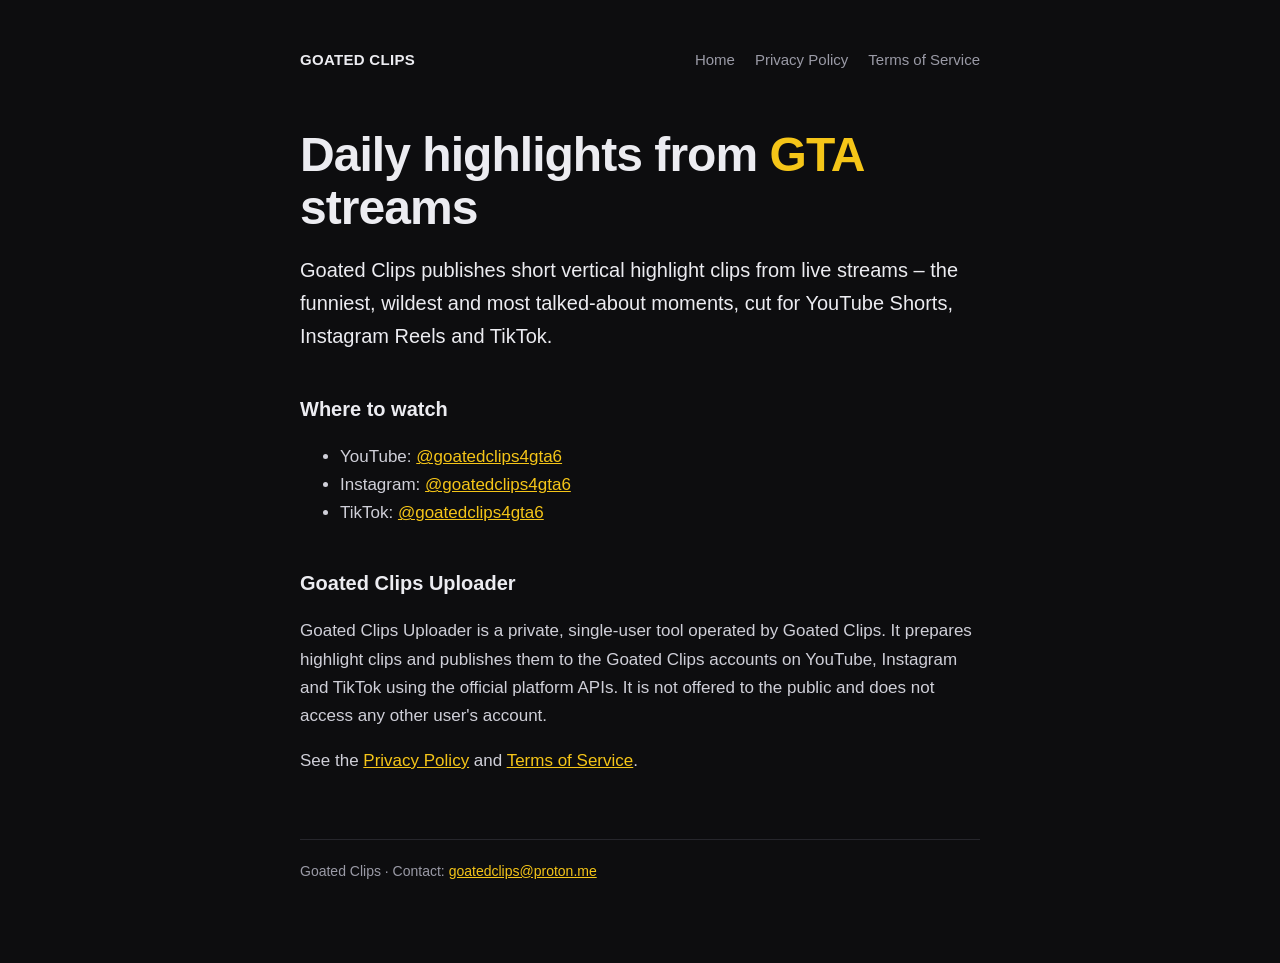
==== index.html @ 3a12a482 "Goated Clips website: home, privacy policy, terms Co-Authored-By: Claude Opus 5.5 <noreply@anthropic" ====
<!doctype html><html lang="en"><head><meta charset="utf-8"><meta name="viewport" content="width=device-width,initial-scale=1"><title>Goated Clips</title><link rel="stylesheet" href="style.css"></head><body><div class="wrap"><nav><a class="brand" href="index.html">GOATED CLIPS</a><a href="index.html">Home</a><a href="privacy.html">Privacy Policy</a><a href="terms.html">Terms of Service</a></nav>
<h1>Daily highlights from <span>GTA</span> streams</h1>
<p class="lead">Goated Clips publishes short vertical highlight clips from live streams – the funniest, wildest and most talked-about moments, cut for YouTube Shorts, Instagram Reels and TikTok.</p>
<h2>Where to watch</h2>
<ul>
<li>YouTube: <a href="https://www.youtube.com/@goatedclips4gta6">@goatedclips4gta6</a></li>
<li>Instagram: <a href="https://www.instagram.com/goatedclips4gta6">@goatedclips4gta6</a></li>
<li>TikTok: <a href="https://www.tiktok.com/@goatedclips4gta6">@goatedclips4gta6</a></li>
</ul>
<h2>Goated Clips Uploader</h2>
<p>Goated Clips Uploader is a private, single-user tool operated by Goated Clips. It prepares highlight clips and publishes them to the Goated Clips accounts on YouTube, Instagram and TikTok using the official platform APIs. It is not offered to the public and does not access any other user's account.</p>
<p>See the <a href="privacy.html">Privacy Policy</a> and <a href="terms.html">Terms of Service</a>.</p>
<footer>Goated Clips · Contact: <a href="mailto:goatedclips@proton.me">goatedclips@proton.me</a></footer></div></body></html>
---- style.css ----
:root{--bg:#0d0d0f;--fg:#ececf1;--muted:#9a9aa6;--accent:#f5c518;--line:#26262c}
*{box-sizing:border-box}
body{margin:0;background:var(--bg);color:var(--fg);font:17px/1.65 -apple-system,BlinkMacSystemFont,"Segoe UI",Roboto,Helvetica,Arial,sans-serif}
.wrap{max-width:720px;margin:0 auto;padding:48px 20px 80px}
nav{display:flex;gap:20px;flex-wrap:wrap;margin-bottom:56px;font-size:15px}
nav a{color:var(--muted);text-decoration:none}nav a:hover,nav a[aria-current]{color:var(--fg)}
.brand{font-weight:800;color:var(--fg)!important;margin-right:auto;letter-spacing:.02em}
h1{font-size:clamp(32px,6vw,48px);line-height:1.1;margin:0 0 16px;letter-spacing:-.02em}
h1 span{color:var(--accent)}
h2{font-size:20px;margin:40px 0 8px}
p,li{color:#cfcfd8}
a{color:var(--accent)}
.lead{font-size:20px;color:var(--fg)}
.meta{color:var(--muted);font-size:14px}
footer{margin-top:64px;padding-top:20px;border-top:1px solid var(--line);color:var(--muted);font-size:14px}
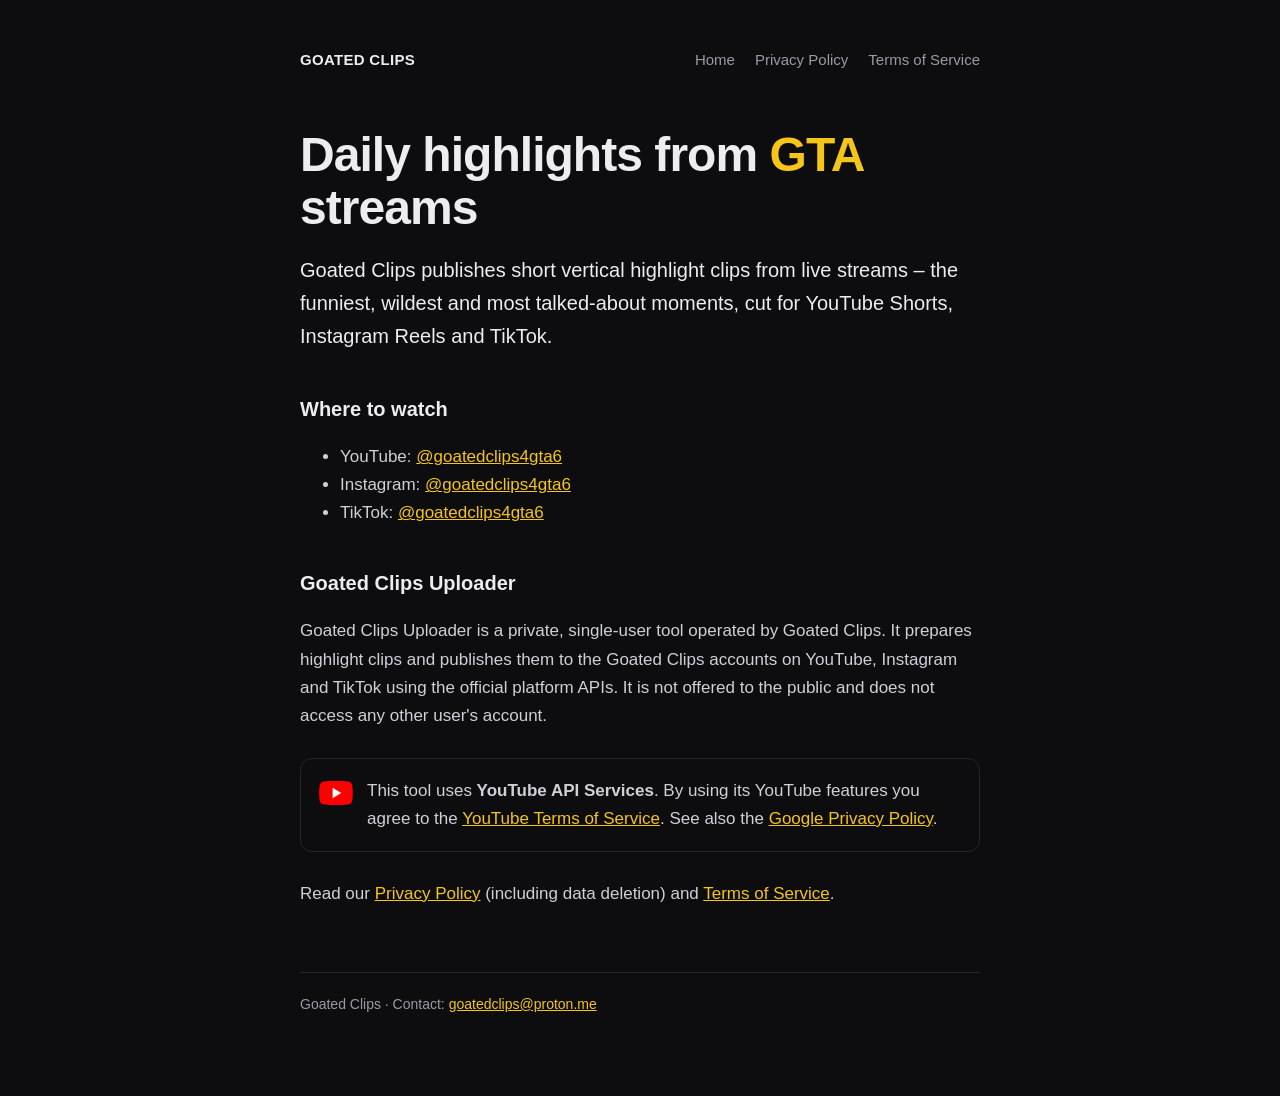
==== commit 9dd0b5a1: "Add YouTube API Services notice and data deletion section Co-Authored-By: Claude Opus 5.5 <noreply@a" ====
--- a/index.html
+++ b/index.html
@@ -9,5 +9,7 @@
 </ul>
 <h2>Goated Clips Uploader</h2>
 <p>Goated Clips Uploader is a private, single-user tool operated by Goated Clips. It prepares highlight clips and publishes them to the Goated Clips accounts on YouTube, Instagram and TikTok using the official platform APIs. It is not offered to the public and does not access any other user's account.</p>
-<p>See the <a href="privacy.html">Privacy Policy</a> and <a href="terms.html">Terms of Service</a>.</p>
+<div class="yt"><svg viewBox="0 0 28 20" width="34" height="24" aria-hidden="true"><path fill="#FF0000" d="M27.4 3.1A3.5 3.5 0 0 0 24.9.6C22.7 0 14 0 14 0S5.3 0 3.1.6A3.5 3.5 0 0 0 .6 3.1C0 5.3 0 10 0 10s0 4.7.6 6.9a3.5 3.5 0 0 0 2.5 2.5C5.3 20 14 20 14 20s8.7 0 10.9-.6a3.5 3.5 0 0 0 2.5-2.5C28 14.7 28 10 28 10s0-4.7-.6-6.9z"/><path fill="#fff" d="M11.2 14.3 18.4 10l-7.2-4.3z"/></svg>
+<p>This tool uses <strong>YouTube API Services</strong>. By using its YouTube features you agree to the <a href="https://www.youtube.com/t/terms">YouTube Terms of Service</a>. See also the <a href="https://policies.google.com/privacy">Google Privacy Policy</a>.</p></div>
+<p>Read our <a href="privacy.html">Privacy Policy</a> (including data deletion) and <a href="terms.html">Terms of Service</a>.</p>
 <footer>Goated Clips · Contact: <a href="mailto:goatedclips@proton.me">goatedclips@proton.me</a></footer></div></body></html>
--- a/style.css
+++ b/style.css
@@ -13,3 +13,4 @@
 .lead{font-size:20px;color:var(--fg)}
 .meta{color:var(--muted);font-size:14px}
 footer{margin-top:64px;padding-top:20px;border-top:1px solid var(--line);color:var(--muted);font-size:14px}
+.yt{display:flex;gap:14px;align-items:flex-start;margin:28px 0;padding:18px;border:1px solid var(--line);border-radius:12px}.yt svg{flex:none;margin-top:4px}.yt p{margin:0}
